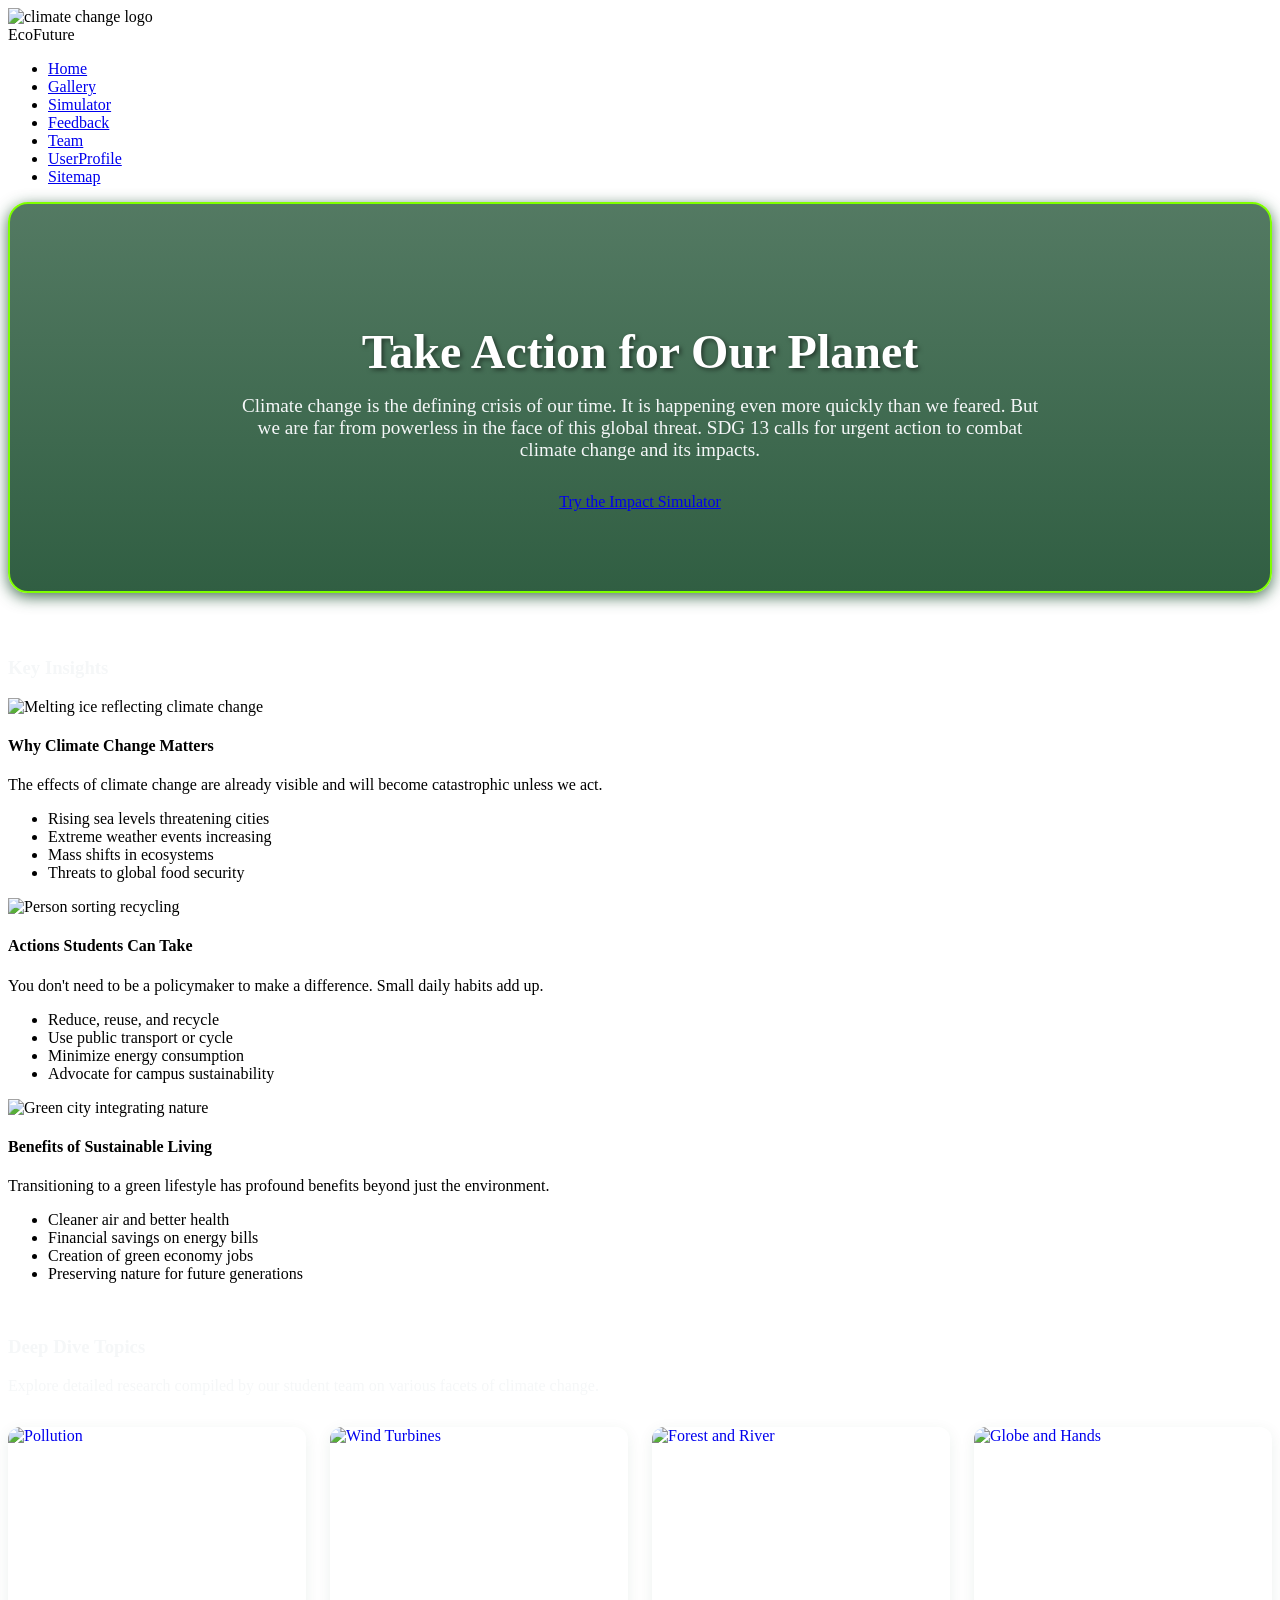
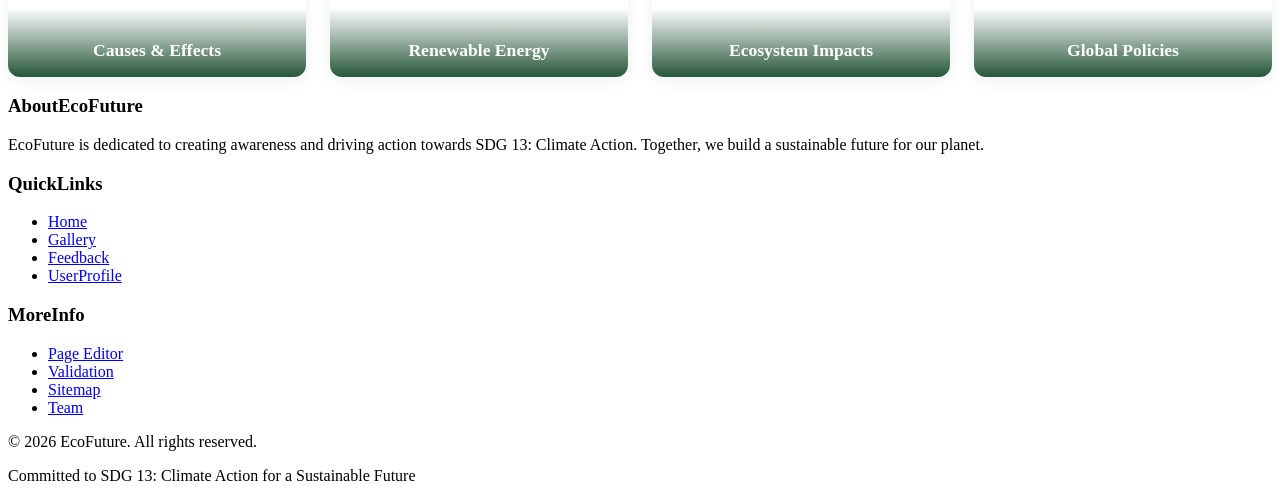
==== index.html @ 1bff3e2f "added contentST1 and merging the files" ====
<!DOCTYPE html>
<html lang="en">
<head>
    <meta charset="UTF-8">
    <meta name="viewport" content="width=device-width, initial-scale=1.0">
    <title>EcoFuture - Home</title>
    <link rel="icon" href="image/logo.png" >
    <link rel="stylesheet" href="style.css">
    <style>

        /* main content */

        .intro-section {
                    position: relative;
                    background: linear-gradient(rgba(26, 77, 46, 0.75), rgba(26, 77, 46, 0.9));
                    color: #FFFFFF;
                    text-align: center;
                    padding: 5rem 2rem;
                    border: 2px solid chartreuse;
                    border-radius: 20px;
                    margin-bottom: 4rem;
                    box-shadow: 0 4px 15px rgba(26, 77, 46, 0.8);
                }

        .intro-section h2 {
                    color: #FFFFFF;
                    font-size: 3rem;
                    margin-bottom: 1rem;
                    text-shadow: 2px 2px 4px rgba(0,0,0,0.5);
                }
                
                
        .intro-section p {
            color: #f5f7f8;
            font-size: 1.2rem;
            max-width: 800px;
            margin: 0 auto 2rem auto;
        }

        .title , .text{
                    color: #f5f7f8;
            }

        .tiles-container {      /* recheck this */
                    display: grid;
                    grid-template-columns: repeat(auto-fit, minmax(220px, 1fr));
                    gap: 1.5rem;
                    margin-top: 2rem;
                }

        .visual-tile {
                    position: relative;
                    border-radius: 12px;
                    overflow: hidden;
                    height: 250px;
                    display: flex;
                    align-items: flex-end;
                    text-decoration: none;
                    box-shadow: 0 4px 15px rgba(26, 77, 46, 0.08);
                    transition: transform 0.3s ease, box-shadow 0.3s ease;
                }

        .visual-tile img {
                    position: absolute;
                    top: 0;
                    left: 0;
                    width: 100%;
                    height: 100%;
                    object-fit: cover;
                    z-index: 1;
                    transition: transform 0.3s ease;
                }

                
        .visual-tile:hover {
            transform: translateY(-8px);
            box-shadow: 0 12px 25px rgba(26, 77, 46, 0.15);
        }

        .visual-tile:hover img {
            transform: scale(1.1);
        }

        .tile-overlay {
                    position: relative;
                    z-index: 2;
                    background: linear-gradient(transparent, rgba(26, 77, 46, 0.95));
                    width: 100%;
                    padding: 2rem 1rem 1rem 1rem;
                }

        .tile-title {
                    color: #ffffff;
                    font-size: 1.1rem;
                    font-weight: 700;
                    margin: 0;
                    text-align: center;
                }

    </style>
</head>
<body>
    <header>
        <div class="header-container">
            <div class="logo-container">
                <img src="image/logo.png" alt="climate change logo">
                <div class="logo-text">Eco<span>Future</span></div>
            </div>
            <nav class="nav">
                <ul>
                    <li><a href="index.html" class="active">Home</a></li>
                    <li><a href="gallery.html">Gallery</a></li>
                    <li><a href="#">Simulator</a></li>
                    <li><a href="#">Feedback</a></li>
                    <li><a href="team.html">Team</a></li>
                    <li><a href="profile.html">UserProfile</a></li>
                    <li><a href="#">Sitemap</a></li>
                </ul>
            </nav>
        </div>
    </header>

    <main class="container">
        
        
        <section class="intro-section">
            <h2>Take Action for Our Planet</h2>
            <p>Climate change is the defining crisis of our time. It is happening even more quickly than we feared. But we are far from powerless in the face of this global threat. SDG 13 calls for urgent action to combat climate change and its impacts.</p>
            <a href="#######" class="btn btn-accent">Try the Impact Simulator</a>
        </section>

        
        <section >
            <h3 class="title">Key Insights</h3>
            <div class="card-grid">
                
                
                <article class="card">
                    <img src="https://media.istockphoto.com/id/1502556757/photo/blue-ice-in-the-gullet-antarctica.jpg?s=612x612&w=0&k=20&c=5qoO0CDFXEfKpNcHaV8Uq9QmNDdYSb9w0jLjdSfA2dA=" alt="Melting ice reflecting climate change" class="card-img">
                    <div class="card-content">
                        <h4 class="card-title">Why Climate Change Matters</h4>
                        <p class="card-info">The effects of climate change are already visible and will become catastrophic unless we act.</p>
                        <ul class="card-list">
                            <li>Rising sea levels threatening cities</li>
                            <li>Extreme weather events increasing</li>
                            <li>Mass shifts in ecosystems</li>
                            <li>Threats to global food security</li>
                        </ul>
                    </div>
                </article>

                
                <article class="card">
                    <img src="https://media.istockphoto.com/id/1394885991/photo/volunteer-man-and-plastic-bottle-clean-up-day-collecting-waste-on-sea-beach.jpg?s=612x612&w=0&k=20&c=lCZYUf4RPDJ7LdpVO-1q4zUUd6jkc974a9f6aFqaOOk=" alt="Person sorting recycling" class="card-img">
                    <div class="card-content">
                        <h4 class="card-title">Actions Students Can Take</h4>
                        <p class="card-info">You don't need to be a policymaker to make a difference. Small daily habits add up.</p>
                        <ul class="card-list">
                            <li>Reduce, reuse, and recycle</li>
                            <li>Use public transport or cycle</li>
                            <li>Minimize energy consumption</li>
                            <li>Advocate for campus sustainability</li>
                        </ul>
                    </div>
                </article>

                
                <article class="card">
                    <img src="https://media.istockphoto.com/id/1179633351/photo/nature-and-technology-abstract-concept-robot-hand-and-natural-hand-covered-with-grass.jpg?s=612x612&w=0&k=20&c=oIrNivd6U6lJfaf2sFEQydQo4ojRW-H5atud7xXF_Eo=" alt="Green city integrating nature" class="card-img">
                    <div class="card-content">
                        <h4 class="card-title">Benefits of Sustainable Living</h4>
                        <p class="card-info">Transitioning to a green lifestyle has profound benefits beyond just the environment.</p>
                        <ul class="card-list">
                            <li>Cleaner air and better health</li>
                            <li>Financial savings on energy bills</li>
                            <li>Creation of green economy jobs</li>
                            <li>Preserving nature for future generations</li>
                        </ul>
                    </div>
                </article>

            </div>
        </section>
        <br>
        
        <section class="deep-dive">
            <h3 class="title">Deep Dive Topics</h3>
            <p class="text">Explore detailed research compiled by our student team on various facets of climate change.</p>
            
            <div class="tiles-container">
                
                <a href="content_ST1.html" class="visual-tile">
                    <img src="https://media.istockphoto.com/id/1368045713/photo/coal-power-plant-and-environmental-pollution.jpg?s=612x612&w=0&k=20&c=f25EJPU46-m9ulvNzsTpjEh4lUS91bXC5tMptIKo68w=" alt="Pollution">
                    <div class="tile-overlay">
                        <h4 class="tile-title">Causes & Effects</h4>
                    </div>
                </a>

                <a href="content_ST2.html" class="visual-tile">
                    <img src="https://images.unsplash.com/photo-1466611653911-95081537e5b7?auto=format&fit=crop&q=80&w=600" alt="Wind Turbines">
                    <div class="tile-overlay">
                        <h4 class="tile-title">Renewable Energy</h4>
                    </div>
                </a>

                <a href="content_ST3.html" class="visual-tile">
                    <img src="https://media.istockphoto.com/id/1280157339/photo/aerial-view-of-green-grass-forest-with-tall-pine-trees-and-blue-bendy-river-flowing-through.jpg?s=612x612&w=0&k=20&c=jfZfoCkAcYNmnqlh1nyhDF2ou7wc_lhNqU9qGF95gJk=" alt="Forest and River">
                    <div class="tile-overlay">
                        <h4 class="tile-title">Ecosystem Impacts</h4>
                    </div>
                </a>

                <a href="content_ST4.html" class="visual-tile">
                    <img src="https://images.unsplash.com/photo-1526304640581-d334cdbbf45e?auto=format&fit=crop&q=80&w=600" alt="Globe and Hands">
                    <div class="tile-overlay">
                        <h4 class="tile-title">Global Policies</h4>
                    </div>
                </a>

            </div>
        </section>

    </main>

    <!-- Footer -->
    <footer class="footer">
        <div class="footer-container">
            <div class="footer-section">
                <h3><span class="footerblack">About</span>EcoFuture</h3>
                <p>EcoFuture is dedicated to creating awareness and driving action towards SDG 13: Climate Action. Together, we build a sustainable future for our planet.</p>
            </div>

            <div class="footer-section">
                <h3><span class="footerblack">Quick</span>Links</h3>
                <ul class="footer-links">
                    <li><a href="index.html">Home</a></li>
                    <li><a href="gallery.html">Gallery</a></li>
                    <li><a href="#">Feedback</a></li>
                    <li><a href="profile.html">UserProfile</a></li>
                </ul>
            </div>


            <div class="footer-section">
                <h3><span class="footerblack">More</span>Info</h3>
                <ul class="footer-links">
                    <li><a href="#">Page Editor</a></li>
                    <li><a href="#">Validation</a></li>
                    <li><a href="#">Sitemap</a></li>
                    <li><a href="team.html">Team</a></li>
                </ul>
            </div>
        </div>

        <div class="footer-bottom">
            <p>&copy; 2026 EcoFuture. All rights reserved.</p>
            <p>Committed to SDG 13: Climate Action for a Sustainable Future</p>
        </div>
    </footer>
</body>
</html>
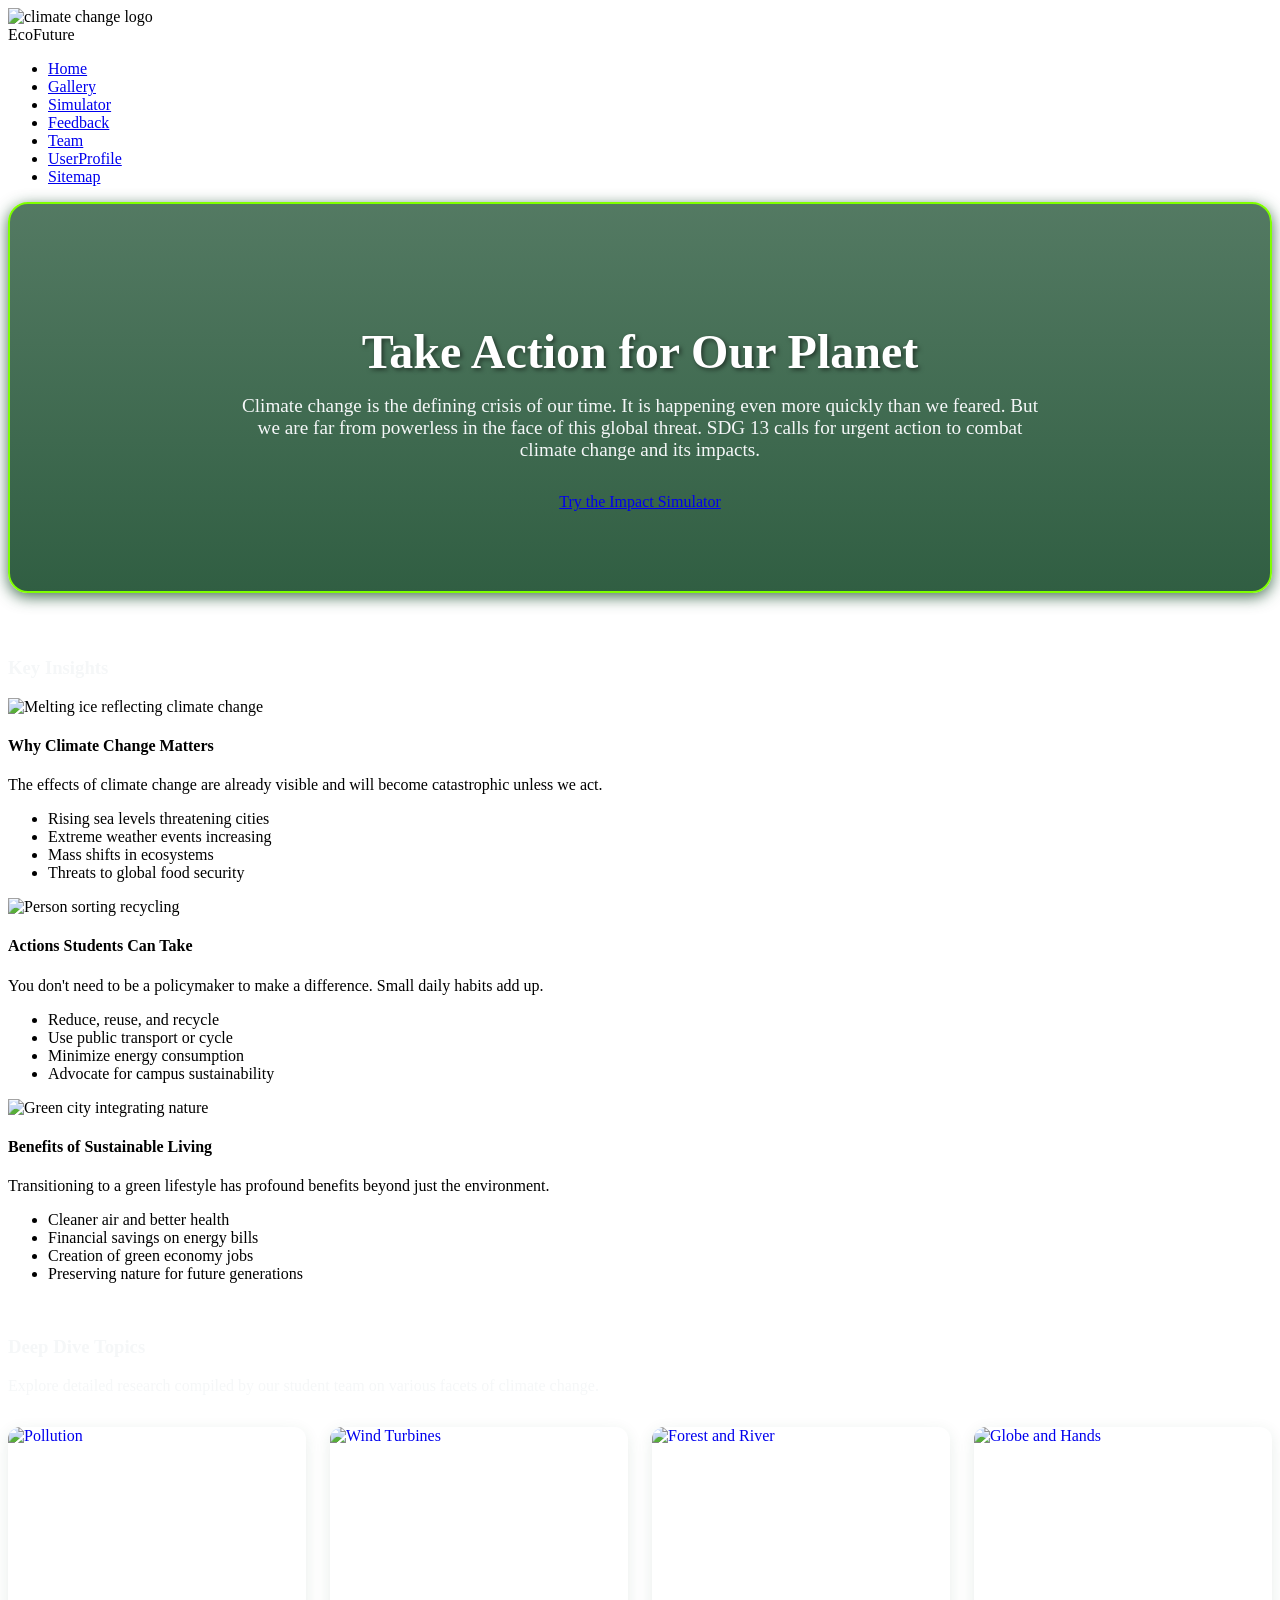
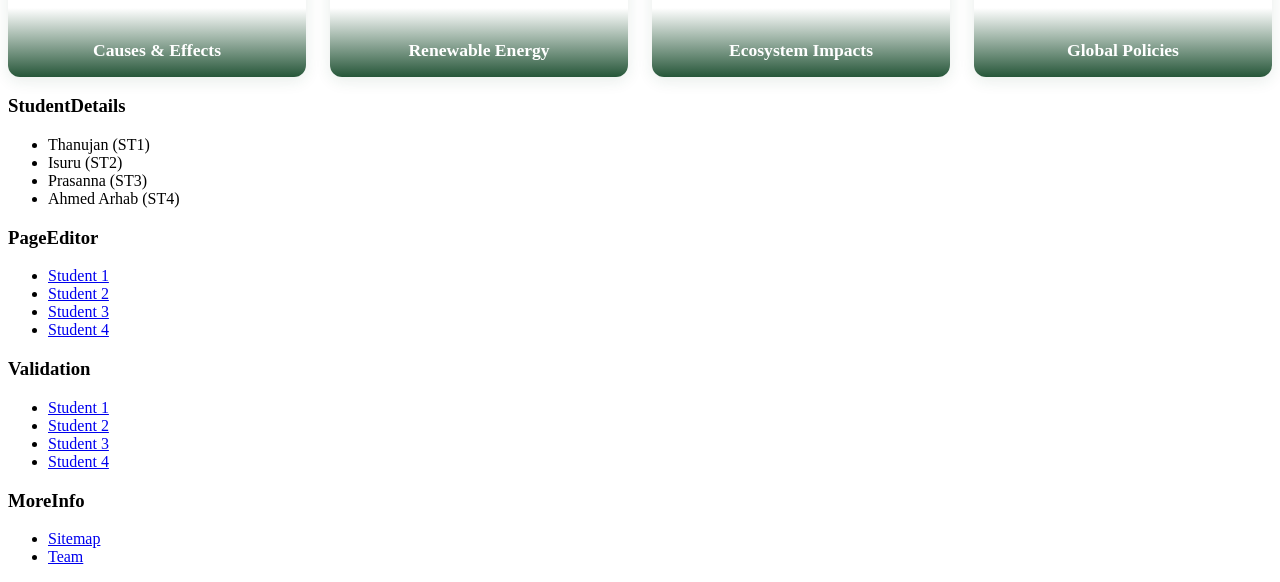
==== commit 61137206: "Edited with anchor tag and footer" ====
--- a/index.html
+++ b/index.html
@@ -10,85 +10,94 @@
 
         /* main content */
 
+        /* style the big banner area */
         .intro-section {
-                    position: relative;
-                    background: linear-gradient(rgba(26, 77, 46, 0.75), rgba(26, 77, 46, 0.9));
+                    position: relative;     /* allows layering if needed */
+                    background: linear-gradient(#1a4d2ebf, #1a4d2ee6);
                     color: #FFFFFF;
                     text-align: center;
-                    padding: 5rem 2rem;
-                    border: 2px solid chartreuse;
+                    padding: 5rem 2rem;     /* space inside section */
+                    border: 2px solid #7fff00;
                     border-radius: 20px;
-                    margin-bottom: 4rem;
-                    box-shadow: 0 4px 15px rgba(26, 77, 46, 0.8);
-                }
-
+                    margin-bottom: 4rem;        /* space below section */
+                    box-shadow: 0 4px 15px #1a4d2ecc;
+                }
+
+        /* Heading inside intro section */
         .intro-section h2 {
                     color: #FFFFFF;
                     font-size: 3rem;
-                    margin-bottom: 1rem;
-                    text-shadow: 2px 2px 4px rgba(0,0,0,0.5);
-                }
-                
-                
+                    margin-bottom: 1rem;    /* space below */
+                    text-shadow: 2px 2px 4px #00000080;
+                }
+                
+        /* Paragraph inside intro section */
         .intro-section p {
             color: #f5f7f8;
             font-size: 1.2rem;
             max-width: 800px;
-            margin: 0 auto 2rem auto;
+            margin: 0 auto 2rem auto;   /* center + spacing */
         }
 
+        
         .title , .text{
-                    color: #f5f7f8;
+                    color: #f5f7f8;     /* light color for headings/text */
             }
 
-        .tiles-container {      /* recheck this */
-                    display: grid;
-                    grid-template-columns: repeat(auto-fit, minmax(220px, 1fr));
-                    gap: 1.5rem;
+        /* grid layout */
+        .tiles-container {      
+                    display: grid;      /* recheck this */
+                    grid-template-columns: repeat(auto-fit, minmax(220px, 1fr));    /* responsive columns */
+                    gap: 1.5rem;        /* space between tiles */
                     margin-top: 2rem;
                 }
 
+        /* each tile style */
         .visual-tile {
                     position: relative;
                     border-radius: 12px;
-                    overflow: hidden;
+                    overflow: hidden;       /* hide overflow */
                     height: 250px;
                     display: flex;
-                    align-items: flex-end;
+                    align-items: flex-end;      /* text at bottom */
                     text-decoration: none;
-                    box-shadow: 0 4px 15px rgba(26, 77, 46, 0.08);
+                    box-shadow: 0 4px 15px #1a4d2e1a;
                     transition: transform 0.3s ease, box-shadow 0.3s ease;
                 }
 
+        /* Image inside tile */
         .visual-tile img {
                     position: absolute;
                     top: 0;
                     left: 0;
                     width: 100%;
                     height: 100%;
-                    object-fit: cover;
+                    object-fit: cover;  /* image fits nicely */
                     z-index: 1;
                     transition: transform 0.3s ease;
                 }
 
-                
+        /* Hover effect for tile */  
         .visual-tile:hover {
-            transform: translateY(-8px);
-            box-shadow: 0 12px 25px rgba(26, 77, 46, 0.15);
+            transform: translateY(-8px);     /* move up */
+            box-shadow: 0 12px 25px #1a4d2e26;
         }
 
+        /* Zoom image on hover */
         .visual-tile:hover img {
             transform: scale(1.1);
         }
 
+        /* Overlay text area on tile */
         .tile-overlay {
                     position: relative;
-                    z-index: 2;
-                    background: linear-gradient(transparent, rgba(26, 77, 46, 0.95));
+                    z-index: 2;     /* above image */
+                    background: linear-gradient(transparent, #1a4d2ef2); /* fade effect */
                     width: 100%;
                     padding: 2rem 1rem 1rem 1rem;
                 }
-
+        
+        /* Title inside tile */
         .tile-title {
                     color: #ffffff;
                     font-size: 1.1rem;
@@ -110,11 +119,11 @@
                 <ul>
                     <li><a href="index.html" class="active">Home</a></li>
                     <li><a href="gallery.html">Gallery</a></li>
-                    <li><a href="#">Simulator</a></li>
-                    <li><a href="#">Feedback</a></li>
+                    <li><a href="simulator.html">Simulator</a></li>
+                    <li><a href="feedback.html">Feedback</a></li>
                     <li><a href="team.html">Team</a></li>
                     <li><a href="profile.html">UserProfile</a></li>
-                    <li><a href="#">Sitemap</a></li>
+                    <li><a href="sitemap.html">Sitemap</a></li>
                 </ul>
             </nav>
         </div>
@@ -126,7 +135,7 @@
         <section class="intro-section">
             <h2>Take Action for Our Planet</h2>
             <p>Climate change is the defining crisis of our time. It is happening even more quickly than we feared. But we are far from powerless in the face of this global threat. SDG 13 calls for urgent action to combat climate change and its impacts.</p>
-            <a href="#######" class="btn btn-accent">Try the Impact Simulator</a>
+            <a href="simulator.html" class="btn btn-accent">Try the Impact Simulator</a>
         </section>
 
         
@@ -225,36 +234,45 @@
     <!-- Footer -->
     <footer class="footer">
         <div class="footer-container">
-            <div class="footer-section">
-                <h3><span class="footerblack">About</span>EcoFuture</h3>
-                <p>EcoFuture is dedicated to creating awareness and driving action towards SDG 13: Climate Action. Together, we build a sustainable future for our planet.</p>
-            </div>
-
-            <div class="footer-section">
-                <h3><span class="footerblack">Quick</span>Links</h3>
-                <ul class="footer-links">
-                    <li><a href="index.html">Home</a></li>
-                    <li><a href="gallery.html">Gallery</a></li>
-                    <li><a href="#">Feedback</a></li>
-                    <li><a href="profile.html">UserProfile</a></li>
-                </ul>
-            </div>
-
+
+            <div class="footer-section">
+                <h3><span class="footerblack">Student</span>Details</h3>
+                <ul class="footer-links">
+                    <li>Thanujan (ST1)</li>
+                    <li>Isuru (ST2)</li>
+                    <li>Prasanna (ST3)</li>
+                    <li>Ahmed Arhab (ST4)</li>
+                </ul>
+            </div>
+
+            <div class="footer-section">
+                <h3><span class="footerblack">Page</span>Editor</h3>
+                <ul class="footer-links">
+                    <li><a href="pageEditor_ST1.html">Student 1</a></li>
+                    <li><a href="pageEditor_ST2.html">Student 2</a></li>
+                    <li><a href="pageEditor_ST3.html">Student 3</a></li>
+                    <li><a href="pageEditor_ST4.html">Student 4</a></li>
+                </ul>
+            </div>
+
+            <div class="footer-section">
+                <h3><span class="footerblack">Valid</span>ation</h3>
+                <ul class="footer-links">
+                    <li><a href="validation_ST1.html">Student 1</a></li>
+                    <li><a href="validation_ST2.html">Student 2</a></li>
+                    <li><a href="validation_ST3.html">Student 3</a></li>
+                    <li><a href="validation_ST4.html">Student 4</a></li>
+                </ul>
+            </div>
 
             <div class="footer-section">
                 <h3><span class="footerblack">More</span>Info</h3>
                 <ul class="footer-links">
-                    <li><a href="#">Page Editor</a></li>
-                    <li><a href="#">Validation</a></li>
-                    <li><a href="#">Sitemap</a></li>
+                    <li><a href="sitemap.html">Sitemap</a></li>
                     <li><a href="team.html">Team</a></li>
                 </ul>
             </div>
-        </div>
-
-        <div class="footer-bottom">
-            <p>&copy; 2026 EcoFuture. All rights reserved.</p>
-            <p>Committed to SDG 13: Climate Action for a Sustainable Future</p>
+
         </div>
     </footer>
 </body>
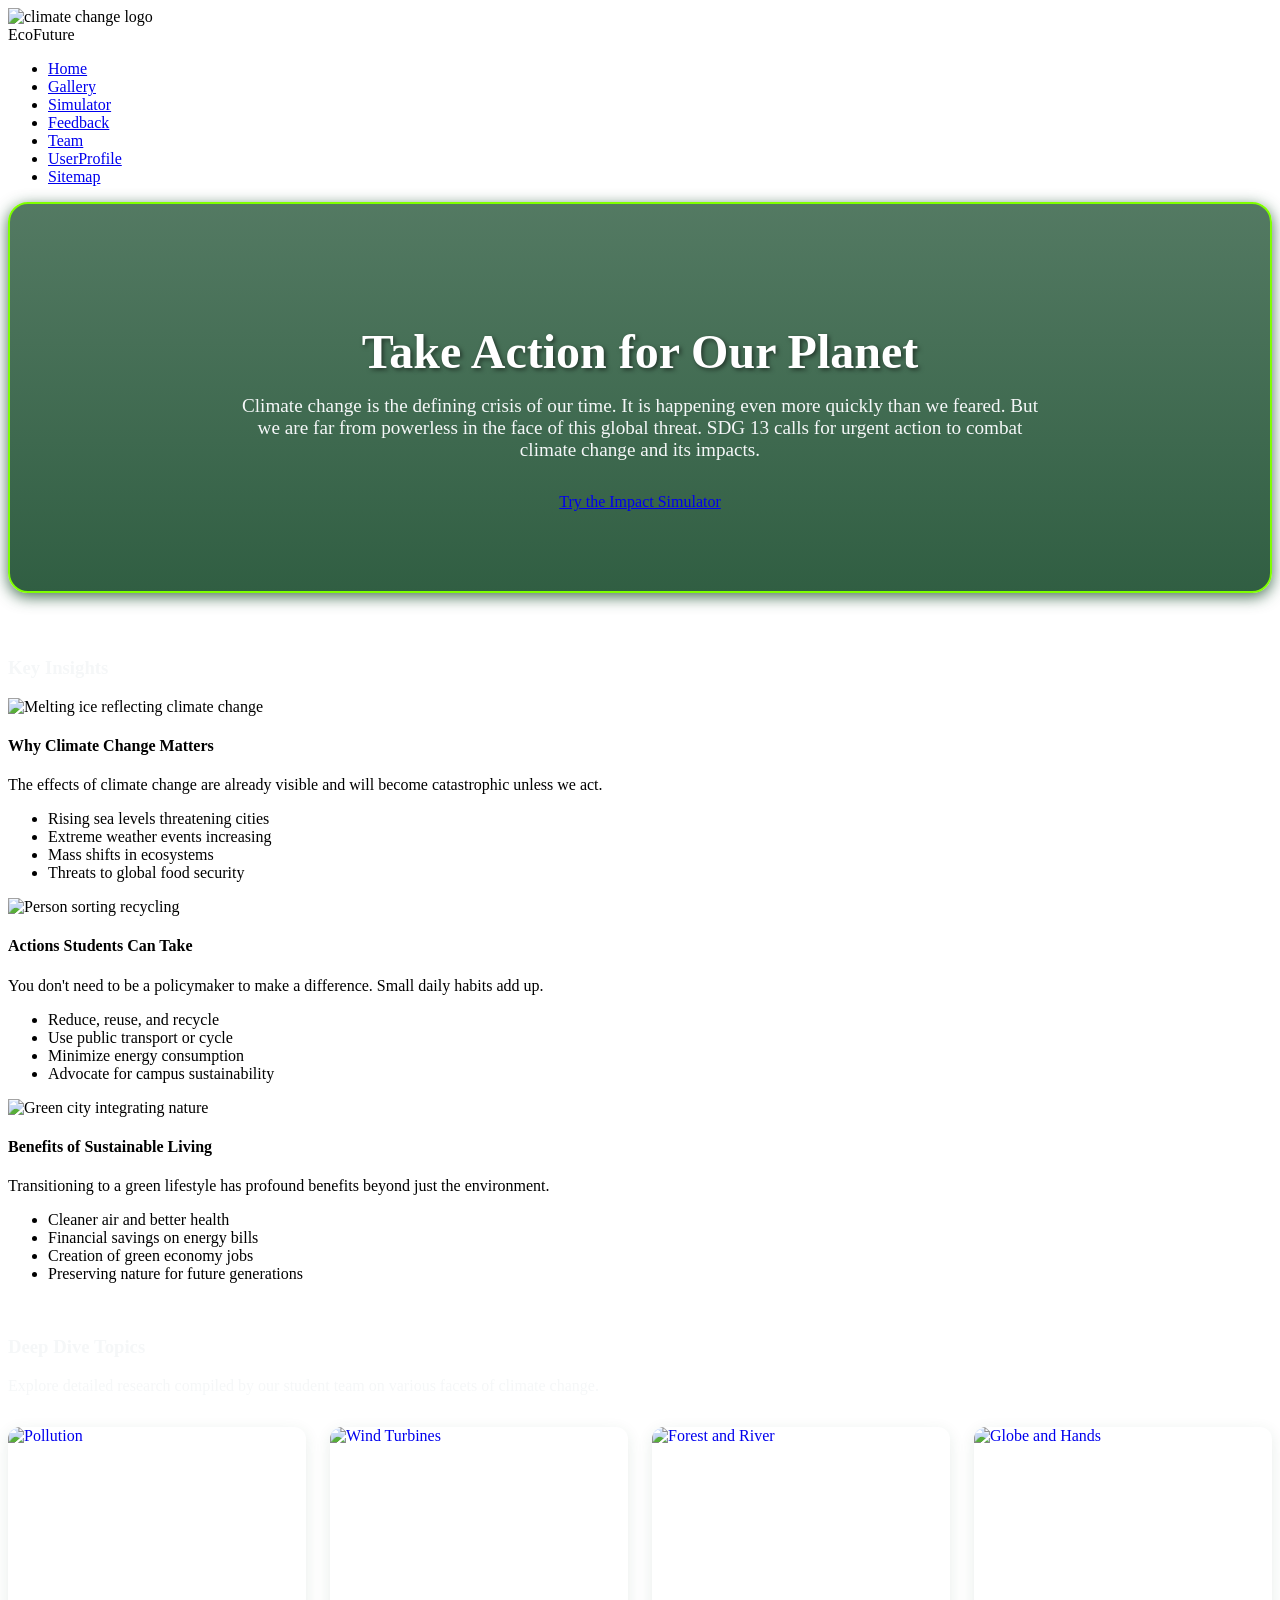
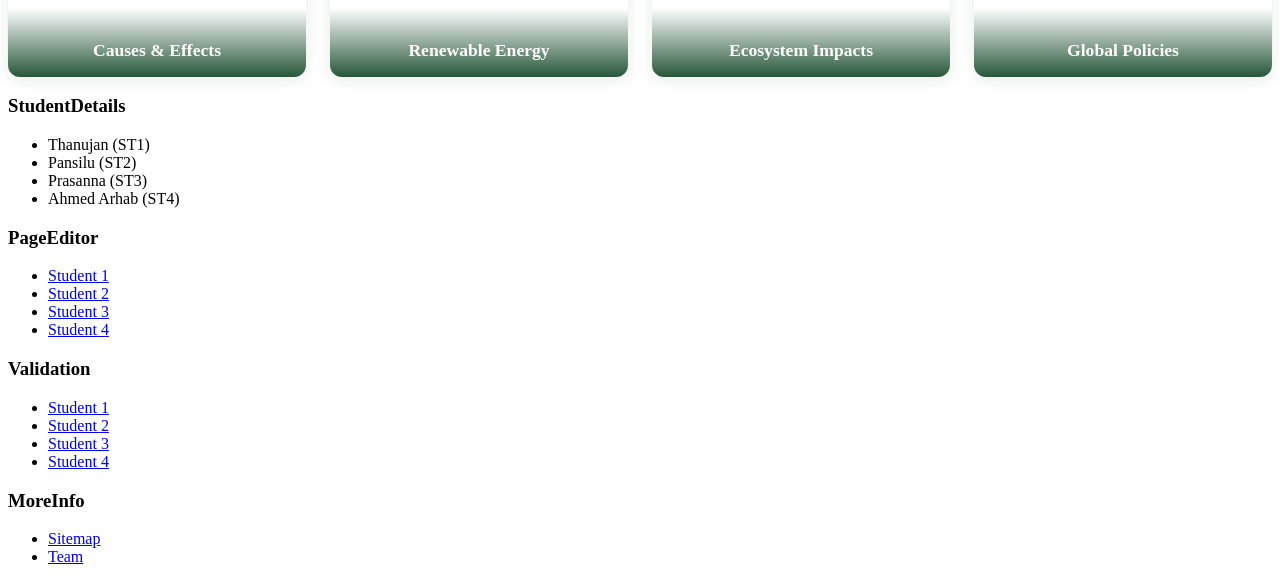
==== commit 22d568d9: "Merge pull request #12 from ahmed-arhab/arhab edited with footer and anchor tags" ====
--- a/index.html
+++ b/index.html
@@ -239,7 +239,7 @@
                 <h3><span class="footerblack">Student</span>Details</h3>
                 <ul class="footer-links">
                     <li>Thanujan (ST1)</li>
-                    <li>Isuru (ST2)</li>
+                    <li>Pansilu (ST2)</li>
                     <li>Prasanna (ST3)</li>
                     <li>Ahmed Arhab (ST4)</li>
                 </ul>
